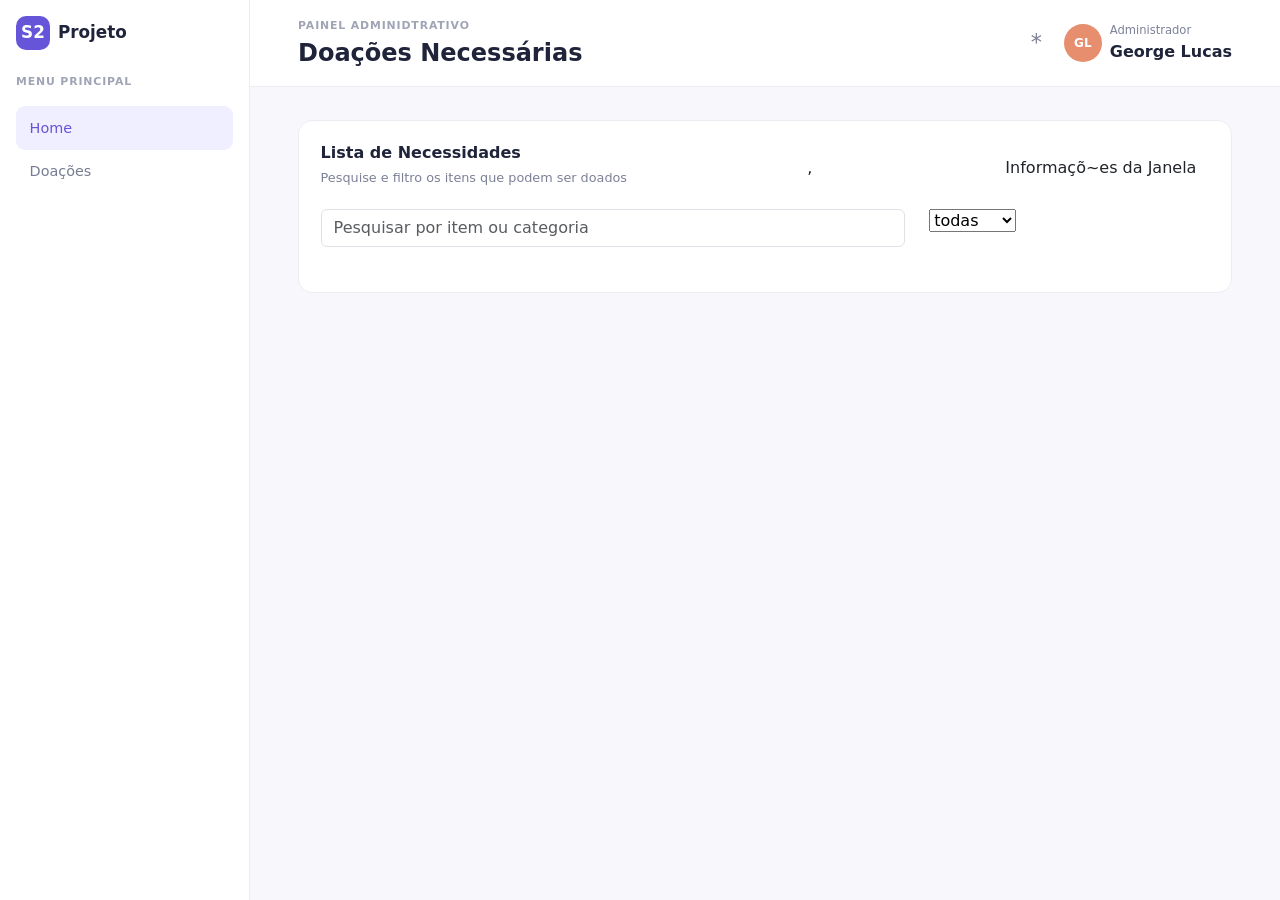
==== doações.html @ 1ae334ab "desenvolvendo js,html 25/08" ====
<!DOCTYPE html>
<html lang="pt-BR">

<head>
    <meta charset="UTF-8">
    <meta name="viewport" content="width=device-width, initial-scale=1.0">
    <title>Painel Adminidtrativo</title>
    <link href="https://cdn.jsdelivr.net/npm/bootstrap@5.3.8/dist/css/bootstrap.min.css" rel="stylesheet"
        integrity="sha384-sRIl4kxILFvY47J16cr9ZwB07vP4J8+LH7qKQnuqkuIAvNWLzeN8tE5YBujZqJLB" crossorigin="anonymous">
    <link href="src/css/style.css" rel="stylesheet">
</head>

<body>
    <div class="app-shell">
        <aside class="sidebar p-3">
            <a class="brand d-flex align-items-center gap-2 mb-4" href="#">
                <span class="brand-mark">S2</span>
                <span>Projeto</span>
            </a>
          <p class="menu-label">Menu Principal</p>
          <nav class="nav flex-column gap-1" aria-label="Navegação principal"></nav>
          <a class="nav-link active" href="index.html">Home</a>
          <a class="nav-link " href="doações.html">Doações</a>

        </aside>
        <main class="main-content" id="inicio">
          <header class="topbar d-flex justify-content-between align-items-center gap-3">
            <div>
              <p class="eyebrow mb-1">Painel Adminidtrativo</p>
              <h1 class="h4 mb-0">Doações Necessárias</h1>
            </div>
            <div class="d-flex align-items-center gap-3	">
              <button class="icon-button" type="button">*</button>
              <div class="user-profile d-flex align-items-center gap-2">
                <span class="avatar">GL</span>
                <div class="d-none d-sm-block">
                  <small>Administrador</small>
                  <strong>George Lucas</strong>
                </div>

              </div>

            </div>
          </header>
            <section class="content-area">
                <section class="panel mb-4">
                    <div class="panel-heading d-flex justify-content-between align-items-center gap-2">
                        <div>
                            <h2>Lista de Necessidades</h2>
                            <p>Pesquise e filtro os itens que podem ser doados</p>
                        </div>
                        ,<button class="btn btn" id="show-window">Informaçõ~es da Janela</button>



                    </div>
                    <div class="row">
                        <div class="col">
                            <label class="visually-hidden">Pesquisar</label>
                            <input class="form-control" placeholder="Pesquisar por item ou categoria" id="search"/>
                        </div>
                        <div class="col-md-4">
                            <select class="form-selecter">
                                <option value="todas">todas</option>
                                <option value="urgente">urgente</option>
                                <option value="atencao">atencao</option>
                                <option value="normal">normal</option>
                            </select>
                        </div>
                
                    </div>
                    <div class="row gap-3 mb-4" id="donations-content"></div>
                   
                </section>
               
            </section>
        </main>
    </div>
    <script src="https://cdn.jsdelivr.net/npm/bootstrap@5.3.8/dist/js/bootstrap.bundle.min.js"
        integrity="sha384-FKyoEForCGlyvwx9Hj09JcYn3nv7wiPVlz7YYwJrWVcXK/BmnVDxM+D2scQbITxI"
        crossorigin="anonymous"></script>

</body>

</html>
---- src/css/style.css ----
:root {
    --ink: #20243a;
    --muted: #7c8196;
    --line: #ececf3;
    --primary: #6654d9;
    --bg: #f8f8fc;
}

* {
    box-sizing: border-box;
}

body {
    margin: 0;
    color: var(--ink);
    background: var(--bg);
    font-family: Inter, ui-sans-serif, system-ui, -apple-system, BlinkMacSystemFont, "Segoe UI", sans-serif;
}

.app-shell {
    display: flex;
    min-height: 100vh;
}

.sidebar {
    width: 250px;
    background: #fff;
    border-right: 1px solid var(--line);
    display: flex;
    flex-direction: column;
    flex-shrink: 0;
}

.brand {
    color: var(--ink);
    font-weight: 750;
    font-size: 1.05rem;
    text-decoration: none;
}

.brand-mark {
    display: grid;
    place-items: center;
    width: 34px;
    height: 34px;
    color: #fff;
    background: var(--primary);
    border-radius: 10px;
}

.menu-label,
.eyebrow {
    color: #a1a4b5;
    text-transform: uppercase;
    font-size: .68rem;
    font-weight: 700;
    letter-spacing: .08em;
}

.nav-link {
    color: #777c91;
    border-radius: 9px;
    padding: .7rem .85rem;
    font-size: .9rem;
}

.nav-link:hover,
.nav-link.active {
    color: var(--primary);
    background: #f0efff;
}

.nav-link span {
    margin-left: .55rem;
}

.sidebar-footer {
    margin-top: auto;
}

.main-content {
    flex: 1;
    min-width: 0;
}

.topbar {
    padding: 1.15rem 3rem;
    background: #fff;
    border-bottom: 1px solid var(--line);
}

.topbar h1 {
    font-weight: 750;
}

.icon-button {
    border: 0;
    background: transparent;
    color: var(--muted);
    font-size: 1.4rem;
}

.user-profile small {
    display: block;
    color: var(--muted);
    font-size: .72rem;
}

.avatar {
    display: grid;
    place-items: center;
    width: 38px;
    height: 38px;
    border-radius: 50%;
    color: #fff;
    background-color: #e78e6e;
    font-size: .75rem;
    font-weight: 700;
}

.content-area {
    max-width: 1400px;
    padding: 2.1rem 3rem;
    margin: auto;
}

.welcome h2 {
    font-weight: 750;
}

.btn-primary {
    --bs-btn-bg: var(--primary);
    --bs-btn-border-color: var(--primary);
    --bs-btn-hover-bg: #5544c6;
    --bs-btn-hover-border-color: #5544c6;
}

.stat-card,
.panel {
    background: #fff;
    border: 1px solid var(--line);
    border-radius: 14px;
}

.stat-card {
    padding: 1.2rem;
    height: 100%;
}

.stat-icon {
    display: grid;
    place-items: center;
    width: 38px;
    height: 38px;
    border-radius: 10px;
    margin-bottom: 1rem;
    font-size: 1.15rem;
}

.purple {
    color: #6553d7;
    background: #efedff;
}

.orange {
    color: #df8b3d;
    background: #fff2e4;
}

.green {
    color: #42a477;
    background: #e7f8ef;
}

.blue {
    color: #4f8dd8;
    background: #e9f3ff;
}

.stat-card p,
.panel-heading p {
    color: var(--muted);
    font-size: .8rem;
    margin: 0 0 .35rem;
}

.stat-card strong {
    display: block;
    font-size: 1.55rem;
    margin-bottom: .45rem;
}

.stat-card small,
.positive,
.warning {
    font-size: .74rem;
}

.positive {
    color: #35a675;
}

.warning {
    color: #e09a38;
}

.panel {
    padding: 1.35rem;
}

.panel-heading {
    margin-bottom: 1rem;
}

.panel-heading h2 {
    font-size: 1rem;
    font-weight: 750;
    margin: 0 0 .35rem;
}

.panel-heading a {
    color: var(--primary);
    text-decoration: none;
    font-size: .8rem;
    font-weight: 650;
}

.table {
    --bs-table-border-color: var(--line);
    font-size: .82rem;
}

.table th {
    color: #a1a4b5;
    font-size: .7rem;
    font-weight: 700;
    text-transform: uppercase;
}

.table td {
    color: #5f6479;
}

.table td strong {
    color: var(--ink);
    display: block;
}

.table td small,
.need-item small,
.volunteer-row small {
    display: block;
    color: var(--muted);
    font-size: .74rem;
}

.badge-soft {
    border-radius: 99px;
    padding: .35rem .6rem;
    font-size: .68rem;
    font-weight: 700;
}

.badge-soft.green {
    background: #e7f8ef;
    color: #37986c;
}

.badge-soft.red {
    background: #fff0f0;
    color: #d96c6c;
}

.badge-soft.yellow {
    background: #fff6df;
    color: #c8912c;
}

.badge-soft.blue {
    background: #e9f3ff;
    color: #4f8dd8;
}

.need-item {
    display: flex;
    align-items: center;
    gap: .7rem;
    padding: .85rem 0;
    border-bottom: 1px solid var(--line);
}

.need-item:last-child {
    border-bottom: 0;
}

.need-item div {
    flex: 1;
}

.need-item strong {
    display: block;
    font-size: .83rem;
}

.need-dot {
    width: 9px;
    height: 9px;
    background: #efb64f;
    border-radius: 50%;
}

.need-dot.urgent {
    background: #e56e70;
}

.volunteer-row {
    display: flex;
    align-items: center;
    gap: 1rem;
}

.volunteer-avatars {
    display: flex;
    padding-left: 8px;
}

.volunteer-avatars span {
    display: grid;
    place-items: center;
    width: 34px;
    height: 34px;
    margin-left: -8px;
    border: 2px solid #fff;
    border-radius: 50%;
    color: #fff;
    background: #8d78d9;
    font-size: .65rem;
    font-weight: 700;
}

.volunteer-avatars span:nth-child(2) {
    background: #e79a78;
}

.volunteer-avatars span:nth-child(3) {
    background: #70b796;
}

.volunteer-avatars span:nth-child(4) {
    background: #e5e5ee;
    color: #6e7186;
}

@media (max-width: 767px) {
    .sidebar {
        width: 68px;
        padding: .75rem !important;
        align-items: center;
    }

    .brand {
        font-size: 0;
    }

    .brand-mark {
        font-size: 1rem;
    }

    .menu-label,
    .nav-link span {
        display: none;
    }

    .nav-link {
        padding: .75rem;
        font-size: 1.1rem;
    }

    .topbar,
    .content-area {
        padding-left: 1rem;
        padding-right: 1rem;
    }

    .welcome {
        align-items: flex-start !important;
        flex-direction: column;
    }

    .volunteer-row {
        align-items: flex-start;
        flex-wrap: wrap;
    }

    .volunteer-row .ms-auto {
        margin-left: 0 !important;
    }
}
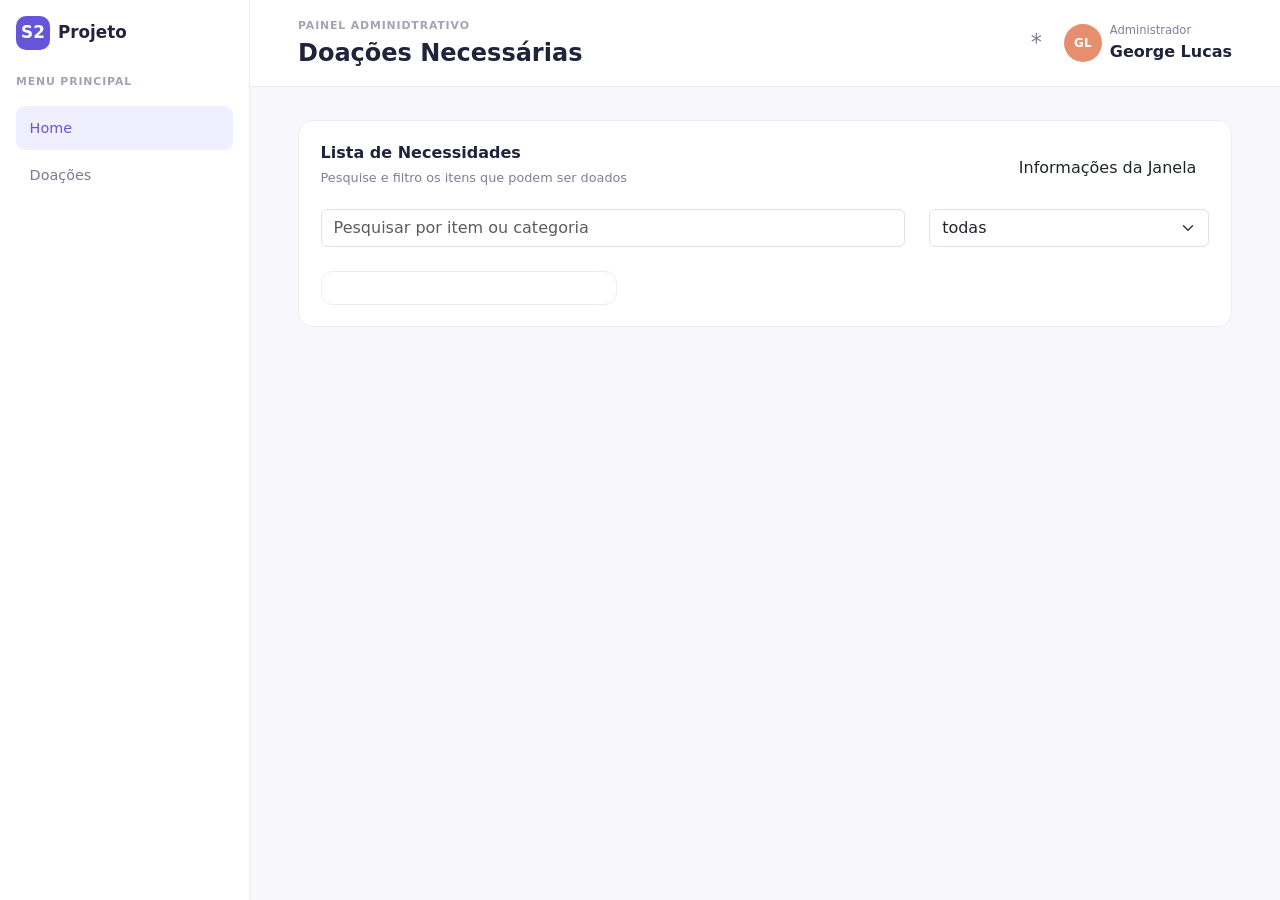
==== commit d4c41414: "criação doações" ====
--- a/doações.html
+++ b/doações.html
@@ -17,31 +17,34 @@
                 <span class="brand-mark">S2</span>
                 <span>Projeto</span>
             </a>
-          <p class="menu-label">Menu Principal</p>
-          <nav class="nav flex-column gap-1" aria-label="Navegação principal"></nav>
-          <a class="nav-link active" href="index.html">Home</a>
-          <a class="nav-link " href="doações.html">Doações</a>
+            <p class="menu-label">Menu Principal</p>
+            <nav class="nav flex-column gap-1" aria-label="Navegação principal">
+                <a class="nav-link active" href="/projeto-Plataforma-Web-extens-o-/index.html">Home
+
+                </a>
+                <a class="nav-link " href="/projeto-Plataforma-Web-extens-o-/doações.html">Doações</a>
+            </nav>
 
         </aside>
         <main class="main-content" id="inicio">
-          <header class="topbar d-flex justify-content-between align-items-center gap-3">
-            <div>
-              <p class="eyebrow mb-1">Painel Adminidtrativo</p>
-              <h1 class="h4 mb-0">Doações Necessárias</h1>
-            </div>
-            <div class="d-flex align-items-center gap-3	">
-              <button class="icon-button" type="button">*</button>
-              <div class="user-profile d-flex align-items-center gap-2">
-                <span class="avatar">GL</span>
-                <div class="d-none d-sm-block">
-                  <small>Administrador</small>
-                  <strong>George Lucas</strong>
+            <header class="topbar d-flex justify-content-between align-items-center gap-3">
+                <div>
+                    <p class="eyebrow mb-1">Painel Adminidtrativo</p>
+                    <h1 class="h4 mb-0">Doações Necessárias</h1>
                 </div>
+                <div class="d-flex align-items-center gap-3	">
+                    <button class="icon-button" type="button">*</button>
+                    <div class="user-profile d-flex align-items-center gap-2">
+                        <span class="avatar">GL</span>
+                        <div class="d-none d-sm-block">
+                            <small>Administrador</small>
+                            <strong>George Lucas</strong>
+                        </div>
 
-              </div>
+                    </div>
 
-            </div>
-          </header>
+                </div>
+            </header>
             <section class="content-area">
                 <section class="panel mb-4">
                     <div class="panel-heading d-flex justify-content-between align-items-center gap-2">
@@ -49,7 +52,7 @@
                             <h2>Lista de Necessidades</h2>
                             <p>Pesquise e filtro os itens que podem ser doados</p>
                         </div>
-                        ,<button class="btn btn" id="show-window">Informaçõ~es da Janela</button>
+                        <button class="btn btn" id="show-window">Informações da Janela</button>
 
 
 
@@ -57,22 +60,26 @@
                     <div class="row">
                         <div class="col">
                             <label class="visually-hidden">Pesquisar</label>
-                            <input class="form-control" placeholder="Pesquisar por item ou categoria" id="search"/>
+                            <input class="form-control" placeholder="Pesquisar por item ou categoria" id="search" />
                         </div>
                         <div class="col-md-4">
-                            <select class="form-selecter">
+                            <select class="form-select">
                                 <option value="todas">todas</option>
                                 <option value="urgente">urgente</option>
                                 <option value="atencao">atencao</option>
                                 <option value="normal">normal</option>
                             </select>
                         </div>
-                
+
                     </div>
                     <div class="row gap-3 mb-4" id="donations-content"></div>
-                   
+                    <div class="col-md-6 col-xl-4">
+                        <article class="need-card">
+                            <div class="d-flex justify-content-between"></div> </article>
+                            </div>
+
                 </section>
-               
+
             </section>
         </main>
     </div>
@@ -82,4 +89,4 @@
 
 </body>
 
-</html>
+</html>
--- a/src/css/style.css
+++ b/src/css/style.css
@@ -395,4 +395,21 @@
     .volunteer-row .ms-auto {
         margin-left: 0 !important;
     }
+}
+.need-card {
+    height: 100%;
+    padding: 1rem;
+    border: 1px solid var(--line);
+    border-radius: 12px;
+}
+
+.need-card h3 {
+    margin: 1rem 0 .35rem;
+    font-size: .98rem;
+}
+
+.need-card p,
+.need-card small {
+    color: var(--muted);
+    font-size: .78rem;
 }
